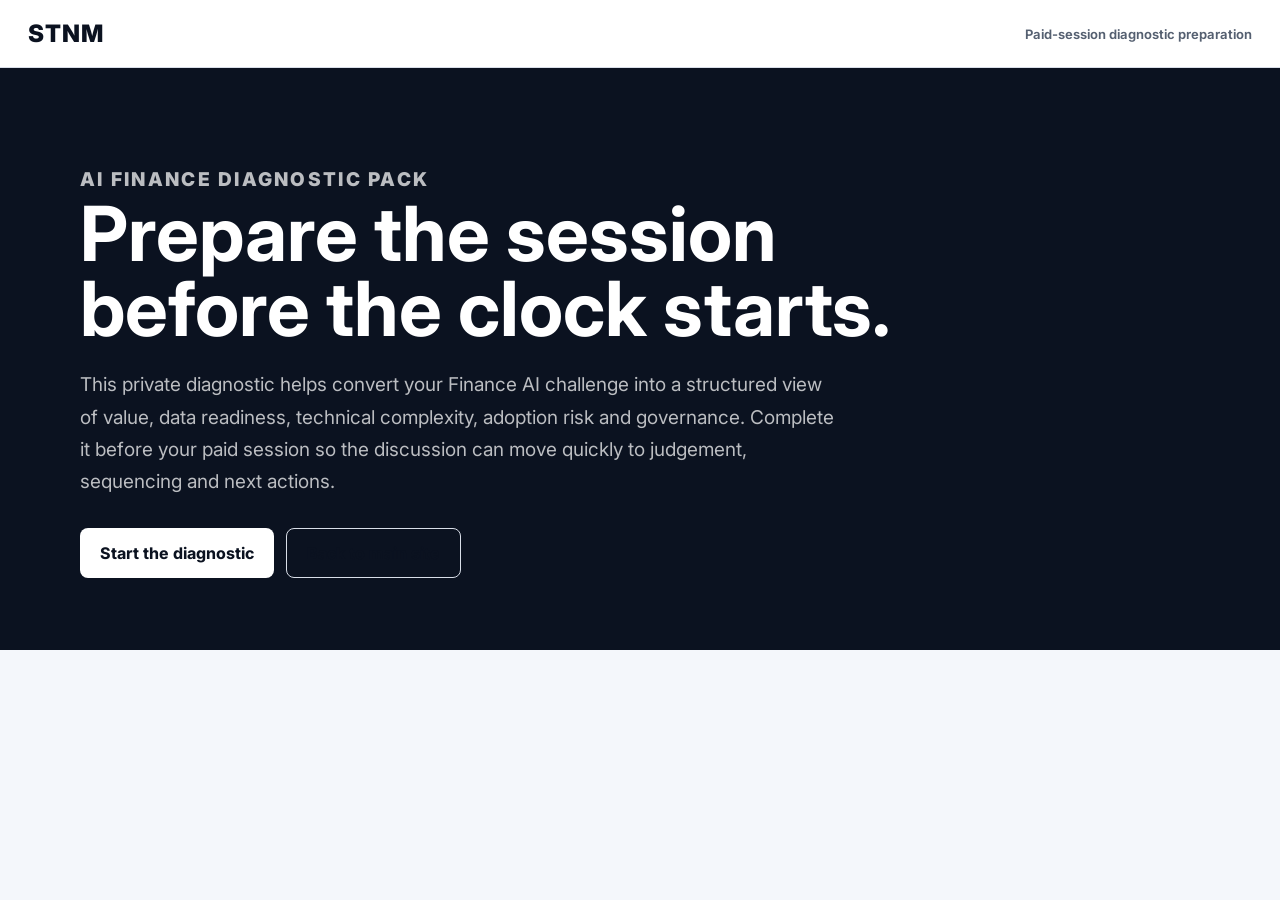
==== ai-finance-diagnostic-tool/index.html @ 80e0b38c "Add hidden AI finance diagnostic tool page" ====
<!doctype html>
<html lang="en">
<head>
  <meta charset="utf-8">
  <meta name="viewport" content="width=device-width, initial-scale=1">
  <meta name="robots" content="noindex,nofollow">
  <link rel="canonical" href="https://www.seethenextmove.com/ai-finance-diagnostic-tool/">
  <title>AI Finance Diagnostic Tool | See The Next Move</title>
  <link rel="preconnect" href="https://fonts.googleapis.com">
  <link rel="preconnect" href="https://fonts.gstatic.com" crossorigin>
  <link href="https://fonts.googleapis.com/css2?family=Inter:wght@400;500;650;750;850&display=swap" rel="stylesheet">
  <style>
    :root {
      --ink: #0b1220;
      --muted: #556071;
      --line: #d9dee8;
      --paper: #ffffff;
      --wash: #f4f7fb;
      --teal: #1d9a9a;
      --teal-soft: #7ad1cf;
      --gold: #c99a45;
      --green: #10b981;
      --amber: #f59e0b;
      --red: #ef4444;
    }
    * { box-sizing: border-box; }
    body {
      margin: 0;
      font-family: Inter, system-ui, -apple-system, BlinkMacSystemFont, "Segoe UI", sans-serif;
      color: var(--ink);
      background: var(--wash);
    }
    a { color: inherit; }
    .nav { min-height: 68px; padding: 0 28px; display: flex; align-items: center; justify-content: space-between; border-bottom: 1px solid var(--line); background: rgba(255,255,255,.96); position: sticky; top: 0; z-index: 5; }
    .brand { font-size: 24px; font-weight: 850; letter-spacing: .04em; text-decoration: none; }
    .nav-note { font-size: 13px; color: var(--muted); font-weight: 650; }
    .hero { background: var(--ink); color: white; padding: 72px 28px; }
    .wrap { width: min(1120px, calc(100% - 40px)); margin: 0 auto; }
    .eyebrow { margin: 0 0 12px; color: var(--teal-soft); font-size: 12px; font-weight: 850; letter-spacing: .12em; text-transform: uppercase; }
    h1 { max-width: 820px; margin: 0; font-size: clamp(36px, 7vw, 76px); line-height: .98; letter-spacing: 0; }
    .hero p { max-width: 760px; margin: 24px 0 0; color: rgba(255,255,255,.72); font-size: 19px; line-height: 1.7; }
    .hero-actions { display: flex; gap: 12px; flex-wrap: wrap; margin-top: 30px; }
    button, .button { appearance: none; border: 0; border-radius: 8px; padding: 14px 20px; font: inherit; font-weight: 750; cursor: pointer; text-decoration: none; display: inline-flex; align-items: center; justify-content: center; min-height: 48px; }
    .primary { background: var(--ink); color: white; }
    .light { background: white; color: var(--ink); }
    .outline { background: transparent; color: var(--ink); border: 1px solid var(--line); }
    .grid { display: grid; grid-template-columns: 280px 1fr; gap: 24px; padding: 44px 0; }
    .panel, .card { background: var(--paper); border: 1px solid var(--line); border-radius: 8px; box-shadow: rgba(11,18,32,.07) 0 18px 50px; }
    .panel { padding: 22px; position: sticky; top: 92px; align-self: start; }
    .step { width: 100%; display: flex; gap: 10px; align-items: center; padding: 10px 8px; border-radius: 6px; background: transparent; color: var(--muted); text-align: left; }
    .step span:first-child { width: 24px; height: 24px; border-radius: 50%; display: inline-flex; align-items: center; justify-content: center; border: 1px solid var(--line); font-size: 12px; font-weight: 750; flex: 0 0 auto; }
    .step.active { background: var(--ink); color: white; }
    .step.done span:first-child { background: var(--teal); color: white; border-color: var(--teal); }
    .card { padding: 34px; }
    .section-head { border-bottom: 1px solid var(--line); padding-bottom: 20px; margin-bottom: 24px; }
    .section-head h2 { margin: 0 0 8px; font-size: clamp(26px, 4vw, 42px); line-height: 1.08; }
    .section-head p { margin: 0; color: var(--muted); line-height: 1.65; }
    .question { display: grid; gap: 10px; margin: 24px 0; }
    label { font-weight: 750; line-height: 1.45; }
    .options { display: grid; gap: 8px; }
    .option { width: 100%; text-align: left; border: 1px solid var(--line); background: white; color: var(--ink); justify-content: flex-start; font-weight: 500; line-height: 1.45; }
    .option.selected { background: var(--ink); color: white; border-color: var(--teal); }
    textarea { min-height: 110px; resize: vertical; width: 100%; border: 1px solid var(--line); border-radius: 8px; padding: 14px 16px; font: inherit; line-height: 1.55; }
    .footer-actions { border-top: 1px solid var(--line); padding-top: 22px; display: flex; justify-content: space-between; gap: 12px; align-items: center; margin-top: 26px; }
    .error { display: none; background: #fef2f2; border: 1px solid #fecaca; color: #b91c1c; border-radius: 8px; padding: 12px 14px; font-weight: 650; }
    .report { display: none; padding: 48px 0; }
    .report-grid { display: grid; grid-template-columns: 1fr 1fr; gap: 18px; }
    .score-card { background: var(--ink); color: white; padding: 34px; border-radius: 8px; }
    .score { font-size: clamp(72px, 11vw, 132px); color: var(--gold); font-weight: 850; line-height: .9; margin: 0 0 12px; }
    .badge { display: inline-flex; padding: 6px 10px; border-radius: 999px; font-size: 12px; font-weight: 850; text-transform: uppercase; letter-spacing: .06em; }
    .badge.green { background: #d1fae5; color: #065f46; }
    .badge.amber { background: #fef3c7; color: #92400e; }
    .badge.red { background: #fee2e2; color: #991b1b; }
    .result-card { background: white; border: 1px solid var(--line); border-radius: 8px; padding: 24px; }
    .bar { height: 7px; background: #e9edf3; border-radius: 999px; overflow: hidden; margin: 10px 0 12px; }
    .bar div { height: 100%; border-radius: inherit; }
    .list { margin: 0; padding-left: 20px; color: var(--muted); line-height: 1.7; }
    .report-actions { margin-top: 22px; display: flex; gap: 12px; flex-wrap: wrap; }
    @media (max-width: 860px) { .grid, .report-grid { grid-template-columns: 1fr; } .panel { position: static; } .nav { padding: 0 18px; } .wrap { width: min(100% - 28px, 1120px); } .hero { padding: 54px 0; } .card { padding: 24px; } }
    @media print { .nav, .hero, .panel, .report-actions { display: none !important; } body { background: white; } .report { display: block !important; padding: 0; } .result-card, .score-card { box-shadow: none; break-inside: avoid; } }
  </style>
</head>
<body>
  <nav class="nav"><a class="brand" href="https://www.seethenextmove.com/">STNM</a><span class="nav-note">Paid-session diagnostic preparation</span></nav>
  <header class="hero" id="intro"><div class="wrap"><p class="eyebrow">AI Finance Diagnostic Pack</p><h1>Prepare the session before the clock starts.</h1><p>This private diagnostic helps convert your Finance AI challenge into a structured view of value, data readiness, technical complexity, adoption risk and governance. Complete it before your paid session so the discussion can move quickly to judgement, sequencing and next actions.</p><div class="hero-actions"><button class="light" id="startBtn">Start the diagnostic</button><a class="button outline" href="https://www.seethenextmove.com/">Back to main site</a></div></div></header>
  <main class="wrap" id="tool" style="display:none"><div class="grid"><aside class="panel"><p class="eyebrow" style="color:var(--teal)">Progress</p><div id="steps"></div></aside><section class="card"><div class="section-head"><p class="eyebrow" style="color:var(--teal)" id="sectionNumber"></p><h2 id="sectionTitle"></h2><p id="sectionSubtitle"></p></div><div id="questions"></div><div class="error" id="error">Please answer all questions before continuing.</div><div class="footer-actions"><button class="outline" id="backBtn">Previous</button><button class="primary" id="nextBtn">Continue</button></div></section></div></main>
  <section class="report wrap" id="report"></section>
  <script>
    const bookingLink = "https://calendly.com/gilles-bonelli/applied-ai-coaching-session-clone";
    const email = "gilles.bonelli@seethenextmove.com";
    const sections = [
      { id:"context", title:"About you", subtitle:"Context for the diagnostic session. This part is not scored.", questions:[q("role","What is your current role?",["CFO","Finance Director","FP&A leader","Finance Transformation leader","Controller","Treasury / Tax / Shared Services leader","Other Finance leadership role"]),q("scope","Which Finance area is in scope?",["Whole Finance function","FP&A / planning","Record-to-report / close","Treasury","Tax","Procure-to-pay","Order-to-cash","Operating model / shared services"]),q("maturity","Current AI maturity in Finance",["Exploring what is possible","One or two pilots underway","Scaling proven use cases","AI embedded in selected workflows","Not sure yet"])]},
      { id:"strategic", title:"Strategic impact", subtitle:"Clarify whether the use case is worth leadership attention.", questions:[q("priority","How strongly does this link to a top Finance or business priority?",["Low link","Some link","Moderate link","Strong link","Board-level priority"],[1,2,3,4,5],"strategic"),q("time","How much time or resource is currently consumed each week?",["Under 2 hours","2-5 hours","5-10 hours","10-20 hours","Over 20 hours"],[1,2,3,4,5],"strategic"),t("decision","What decision do you need to make in the next 30-90 days?")]},
      { id:"value", title:"Value and feasibility", subtitle:"Assess the potential return and whether the case is credible.", questions:[q("benefit","Primary expected benefit",["Time saving","Decision quality","Cost reduction","Risk reduction","Revenue or margin impact","Compliance or audit improvement"],[3,5,4,4,5,3],"value"),q("magnitude","Estimated value magnitude",["Marginal: under 5% improvement","Moderate: 5-20% improvement","Significant: 20-50% improvement","Transformational: over 50% improvement"],[1,2,4,5],"value"),q("validated","Has a comparable use case been validated?",["Widely proven in my sector","Some comparable cases","Not sure","Relatively novel"],[5,4,2,1],"value")]},
      { id:"data", title:"Data readiness", subtitle:"Test whether the data foundation can support reliable AI output.", questions:[q("data_available","Is the required data available internally?",["Fully available","Mostly available","Partially available","Not available or inaccessible"],[5,4,2,1],"data"),q("data_quality","Quality and consistency of the data",["High: structured, clean and governed","Medium: some gaps or inconsistencies","Low: fragmented, manual or inconsistent"],[5,3,1],"data"),q("governance","Finance data ownership and governance",["Clear ownership and controls","Basic framework","In development","No clear governance"],[5,3,2,1],"data")]},
      { id:"technical", title:"Technology complexity", subtitle:"Understand whether the use case can be implemented simply or needs architecture work.", questions:[q("platform","Current Finance technology landscape",["Modern cloud finance platform","ERP plus specialist tools","Legacy ERP landscape","Primarily spreadsheet based","Mixed / not sure"],[5,4,2,1,3],"technical"),q("ai_stack","Existing AI or analytics capability",["Enterprise AI / analytics platform","Finance-specific analytics tools","Ad hoc tools only","No platform"],[5,4,2,1],"technical"),q("integration","Integration requirement",["No integration required","Minor integration","Significant multi-system integration","Major replacement required"],[5,4,2,1],"technical")]},
      { id:"adoption", title:"Adoption and change risk", subtitle:"Identify what may stop the change from landing.", questions:[q("team","Finance team readiness",["Enthusiastic","Open but cautious","Sceptical","Resistant"],[5,4,2,1],"adoption"),q("sponsor","Leadership sponsorship",["CFO / CEO actively sponsoring","Finance Director level support","Limited visible support","No sponsor yet"],[5,3,2,1],"adoption"),q("behaviour","Scale of behaviour change",["Minimal","Moderate","Significant role redesign","Transformational change"],[5,3,2,1],"adoption")]},
      { id:"governance", title:"Controls and governance", subtitle:"Clarify where human judgement and safeguards must remain central.", questions:[q("regulatory","Does this touch regulatory, audit or compliance processes?",["No, operational or analytical only","Adjacent to compliance","Directly audit or regulatory sensitive"],[5,3,1],"governance"),q("ai_owner","Clear owner for AI governance in Finance",["Dedicated owner or committee","Shared Finance / IT ownership","Informal ownership","No governance owner"],[5,3,2,1],"governance"),q("risk","Leadership risk appetite for AI in this area",["High with controls","Moderate","Low","Not agreed"],[5,3,2,1],"governance"),t("context_note","Anything else Gilles should know before the session?")]}
    ];
    const weights = { strategic:.30, value:.25, data:.20, technical:.15, adoption:.10, governance:.15 };
    let current = 0, answers = {};
    function q(id,text,options,scores,dimension){ return {id,text,type:"choice",options,scores,dimension}; }
    function t(id,text){ return {id,text,type:"text"}; }
    function $(id){ return document.getElementById(id); }
    function start(){ $("intro").style.display="none"; $("tool").style.display="block"; render(); window.scrollTo(0,0); }
    function render(){ const s=sections[current]; $("sectionNumber").textContent="Section "+(current+1)+" of "+sections.length; $("sectionTitle").textContent=s.title; $("sectionSubtitle").textContent=s.subtitle; $("steps").innerHTML=sections.map((x,i)=>`<button class="step ${i===current?'active':''} ${isComplete(i)?'done':''}" data-step="${i}"><span>${isComplete(i)&&i!==current?'✓':i+1}</span><strong>${x.title}</strong></button>`).join(""); document.querySelectorAll("[data-step]").forEach(b=>b.onclick=()=>{ if(Number(b.dataset.step)<=current || isComplete(Number(b.dataset.step))) { current=Number(b.dataset.step); render(); }}); $("questions").innerHTML=s.questions.map(renderQuestion).join(""); bindQuestions(); $("backBtn").disabled=current===0; $("backBtn").style.opacity=current===0?".4":"1"; $("nextBtn").textContent=current===sections.length-1?"Generate report":"Continue"; $("error").style.display="none"; }
    function renderQuestion(question){ const value=answers[question.id]||""; if(question.type==="text") return `<div class="question"><label>${question.text}</label><textarea data-q="${question.id}" placeholder="Type your answer here...">${escapeHtml(value)}</textarea></div>`; return `<div class="question"><label>${question.text}</label><div class="options">${question.options.map((o,i)=>`<button class="option ${value===o?'selected':''}" data-q="${question.id}" data-v="${escapeHtml(o)}" data-score="${question.scores?question.scores[i]:''}">${o}</button>`).join("")}</div></div>`; }
    function bindQuestions(){ document.querySelectorAll(".option").forEach(btn=>btn.onclick=()=>{ answers[btn.dataset.q]=btn.dataset.v; render(); }); document.querySelectorAll("textarea").forEach(t=>t.oninput=()=>{ answers[t.dataset.q]=t.value.trim(); }); }
    function isComplete(idx){ return sections[idx].questions.every(q=>answers[q.id] && String(answers[q.id]).trim().length>0); }
    function next(){ document.querySelectorAll("textarea").forEach(t=>{ answers[t.dataset.q]=t.value.trim(); }); if(!isComplete(current)){ $("error").style.display="block"; return; } if(current<sections.length-1){ current++; render(); window.scrollTo(0,0); } else generate(); }
    function scoreDimension(dimension){ const values=[]; sections.forEach(s=>s.questions.forEach(q=>{ if(q.dimension===dimension && q.scores){ const idx=q.options.indexOf(answers[q.id]); if(idx>=0) values.push(q.scores[idx]); }})); const raw=values.length?values.reduce((a,b)=>a+b,0)/values.length:3; return { raw, pct:Math.round(((raw-1)/4)*100), rag: raw>=3.7?"green":raw>=2.6?"amber":"red" }; }
    function generate(){ const dims=Object.keys(weights).map(d=>({ id:d, label:label(d), ...scoreDimension(d) })); const weighted=dims.reduce((sum,d)=>sum+d.raw*weights[d.id],0)/Object.values(weights).reduce((a,b)=>a+b,0); const overall=Math.round(((weighted-1)/4)*100); const rag=overall>=65?"green":overall>=45?"amber":"red"; const verdict=rag==="green"?"This use case has strong foundations. The session should focus on sequencing, governance design and first actions.":rag==="amber"?"This use case has real potential but needs one or two gaps resolved before scaling.":"Prerequisite work is needed before this use case can be implemented safely."; const actions=recommendedActions(dims); $("tool").style.display="none"; $("report").style.display="block"; $("report").innerHTML=`<div class="report-grid"><div class="score-card"><p class="eyebrow">AI Finance Diagnostic Report</p><p class="score">${overall}</p><span class="badge ${rag}">${ragLabel(rag)}</span><h2 style="font-size:32px;line-height:1.15;margin:24px 0 12px">Your paid session now has a sharper starting point.</h2><p style="color:rgba(255,255,255,.72);line-height:1.7">${verdict}</p></div><div class="result-card"><p class="eyebrow" style="color:var(--teal)">Session context</p><ul class="list"><li><strong>Role:</strong> ${safe(answers.role)}</li><li><strong>Finance scope:</strong> ${safe(answers.scope)}</li><li><strong>AI maturity:</strong> ${safe(answers.maturity)}</li><li><strong>Decision needed:</strong> ${safe(answers.decision)}</li></ul></div></div><div style="height:18px"></div><div class="report-grid">${dims.map(d=>`<div class="result-card"><div style="display:flex;justify-content:space-between;gap:12px;align-items:center"><h3 style="margin:0">${d.label}</h3><span class="badge ${d.rag}">${ragLabel(d.rag)}</span></div><div class="bar"><div style="width:${d.pct}%;background:${ragColour(d.rag)}"></div></div><p style="margin:0;color:var(--muted);line-height:1.65">${dimensionComment(d)}</p></div>`).join("")}</div><div style="height:18px"></div><div class="result-card"><p class="eyebrow" style="color:var(--teal)">Recommended focus for the session</p><ul class="list">${actions.map(a=>`<li>${a}</li>`).join("")}</ul><div class="report-actions"><button class="primary" onclick="window.print()">Save or print report</button><a class="button outline" href="mailto:${email}?subject=${encodeURIComponent("AI Finance Diagnostic Report")}&body=${encodeURIComponent(emailBody(overall, rag, actions))}">Email summary to Gilles</a><a class="button outline" href="${bookingLink}" target="_blank" rel="noopener">Book follow-on advisory time</a><button class="outline" onclick="location.reload()">Restart diagnostic</button></div></div>`; window.scrollTo(0,0); }
    function recommendedActions(dims){ const lowest=[...dims].sort((a,b)=>a.raw-b.raw).slice(0,2).map(d=>d.id); const out=["Use the session to confirm the narrowest valuable use case and agree a sequenced 30-90 day roadmap."]; if(lowest.includes("data")) out.push("Resolve data availability, quality and ownership before committing to scale."); if(lowest.includes("adoption")) out.push("Build change management into the work from day one: role impact, training, leadership signals and feedback loops."); if(lowest.includes("technical")) out.push("Clarify whether the first move should be native platform capability, specialist tooling or a lightweight prototype."); if(lowest.includes("governance")) out.push("Define where human judgement, audit trail and escalation controls must sit before automation is expanded."); if(lowest.includes("value")) out.push("Tighten the ROI case and connect the use case to a measurable Finance or business outcome."); if(lowest.includes("strategic")) out.push("Strengthen the leadership case so the work does not become another isolated AI experiment."); return out.slice(0,5); }
    function dimensionComment(d){ const good={strategic:"The use case is anchored in a meaningful Finance or enterprise priority.",value:"The value case is credible enough to shape a practical investment discussion.",data:"The data foundation appears usable, subject to validation in the session.",technical:"The technology path looks manageable if scope is kept clear.",adoption:"The change environment appears supportive enough to move forward.",governance:"The control environment can be shaped before risk increases."}; const weak={strategic:"The case needs stronger linkage to leadership priorities before it will sustain momentum.",value:"The value case needs to be sharpened or reframed around a higher-impact use case.",data:"Data readiness is a likely constraint and should be treated as a prerequisite.",technical:"Technical complexity may slow progress unless the first scope is deliberately narrow.",adoption:"Adoption risk is material. The change plan matters as much as the tool decision.",governance:"Governance needs attention before AI can be trusted in this workflow."}; return d.rag==="green"?good[d.id]:d.rag==="red"?weak[d.id]:"There is enough potential to continue, but this dimension should be actively managed during sequencing."; }
    function label(d){ return ({strategic:"Strategic impact",value:"Value and feasibility",data:"Data readiness",technical:"Technology complexity",adoption:"Adoption and change",governance:"Controls and governance"})[d]; }
    function ragLabel(r){ return r==="green"?"Strong":r==="amber"?"Moderate":"Needs work"; }
    function ragColour(r){ return r==="green"?"var(--green)":r==="amber"?"var(--amber)":"var(--red)"; }
    function safe(x){ return escapeHtml(x || "Not provided"); }
    function escapeHtml(x){ return String(x).replace(/[&<>"']/g, m=>({"&":"&amp;","<":"&lt;",">":"&gt;","\"":"&quot;","'":"&#039;"}[m])); }
    function emailBody(score, rag, actions){ return `AI Finance Diagnostic summary\n\nScore: ${score}\nReadiness: ${ragLabel(rag)}\nRole: ${answers.role || ""}\nScope: ${answers.scope || ""}\nDecision: ${answers.decision || ""}\n\nRecommended focus:\n- ${actions.join("\n- ")}\n\nAdditional context:\n${answers.context_note || ""}`; }
    $("startBtn").onclick=start; $("nextBtn").onclick=next; $("backBtn").onclick=()=>{ if(current>0){ current--; render(); window.scrollTo(0,0); } };
  </script>
</body>
</html>
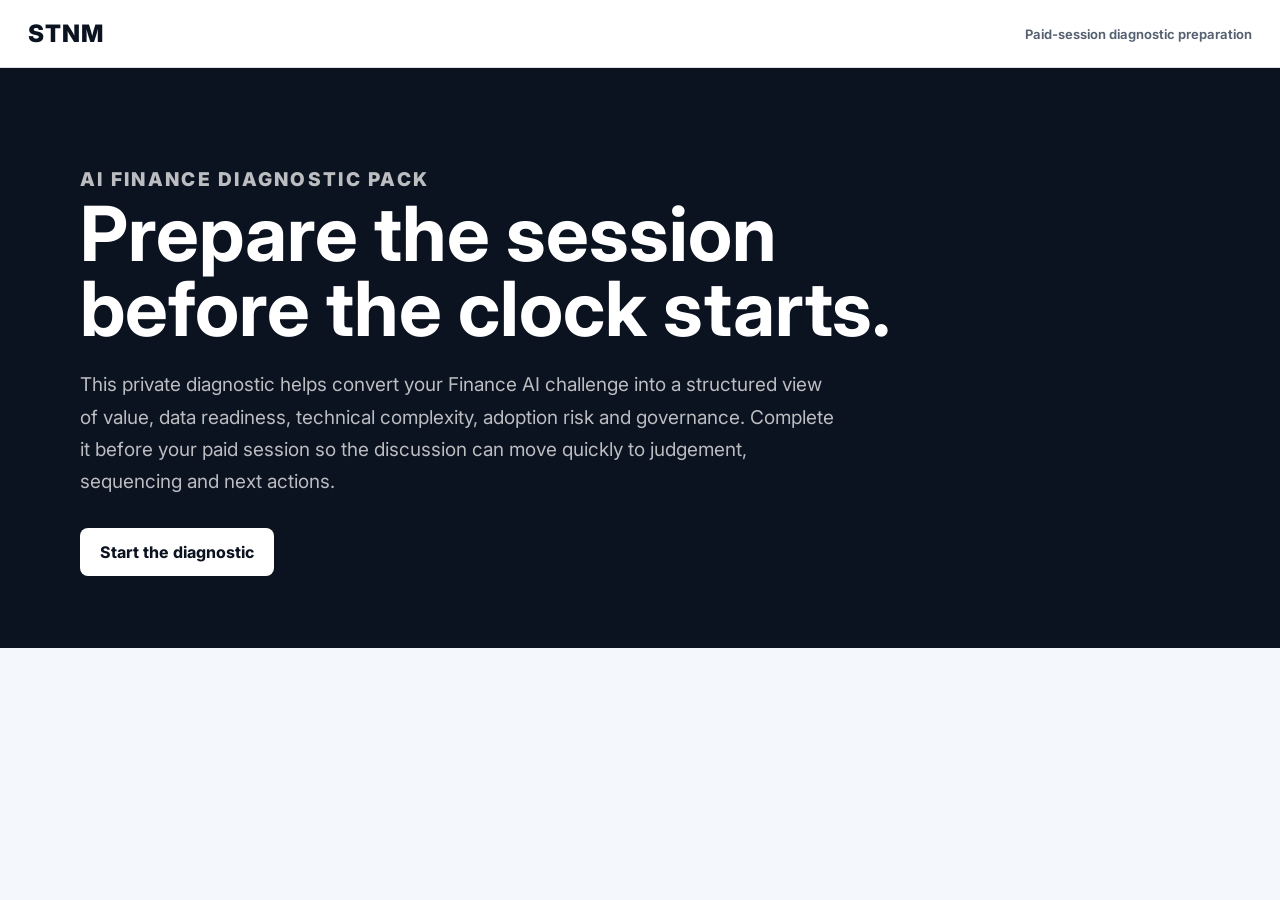
==== commit 678ca1e1: "Remove secondary hero button from diagnostic tool" ====
--- a/ai-finance-diagnostic-tool/index.html
+++ b/ai-finance-diagnostic-tool/index.html
@@ -82,7 +82,7 @@
 </head>
 <body>
   <nav class="nav"><a class="brand" href="https://www.seethenextmove.com/">STNM</a><span class="nav-note">Paid-session diagnostic preparation</span></nav>
-  <header class="hero" id="intro"><div class="wrap"><p class="eyebrow">AI Finance Diagnostic Pack</p><h1>Prepare the session before the clock starts.</h1><p>This private diagnostic helps convert your Finance AI challenge into a structured view of value, data readiness, technical complexity, adoption risk and governance. Complete it before your paid session so the discussion can move quickly to judgement, sequencing and next actions.</p><div class="hero-actions"><button class="light" id="startBtn">Start the diagnostic</button><a class="button outline" href="https://www.seethenextmove.com/">Back to main site</a></div></div></header>
+  <header class="hero" id="intro"><div class="wrap"><p class="eyebrow">AI Finance Diagnostic Pack</p><h1>Prepare the session before the clock starts.</h1><p>This private diagnostic helps convert your Finance AI challenge into a structured view of value, data readiness, technical complexity, adoption risk and governance. Complete it before your paid session so the discussion can move quickly to judgement, sequencing and next actions.</p><div class="hero-actions"><button class="light" id="startBtn">Start the diagnostic</button></div></div></header>
   <main class="wrap" id="tool" style="display:none"><div class="grid"><aside class="panel"><p class="eyebrow" style="color:var(--teal)">Progress</p><div id="steps"></div></aside><section class="card"><div class="section-head"><p class="eyebrow" style="color:var(--teal)" id="sectionNumber"></p><h2 id="sectionTitle"></h2><p id="sectionSubtitle"></p></div><div id="questions"></div><div class="error" id="error">Please answer all questions before continuing.</div><div class="footer-actions"><button class="outline" id="backBtn">Previous</button><button class="primary" id="nextBtn">Continue</button></div></section></div></main>
   <section class="report wrap" id="report"></section>
   <script>
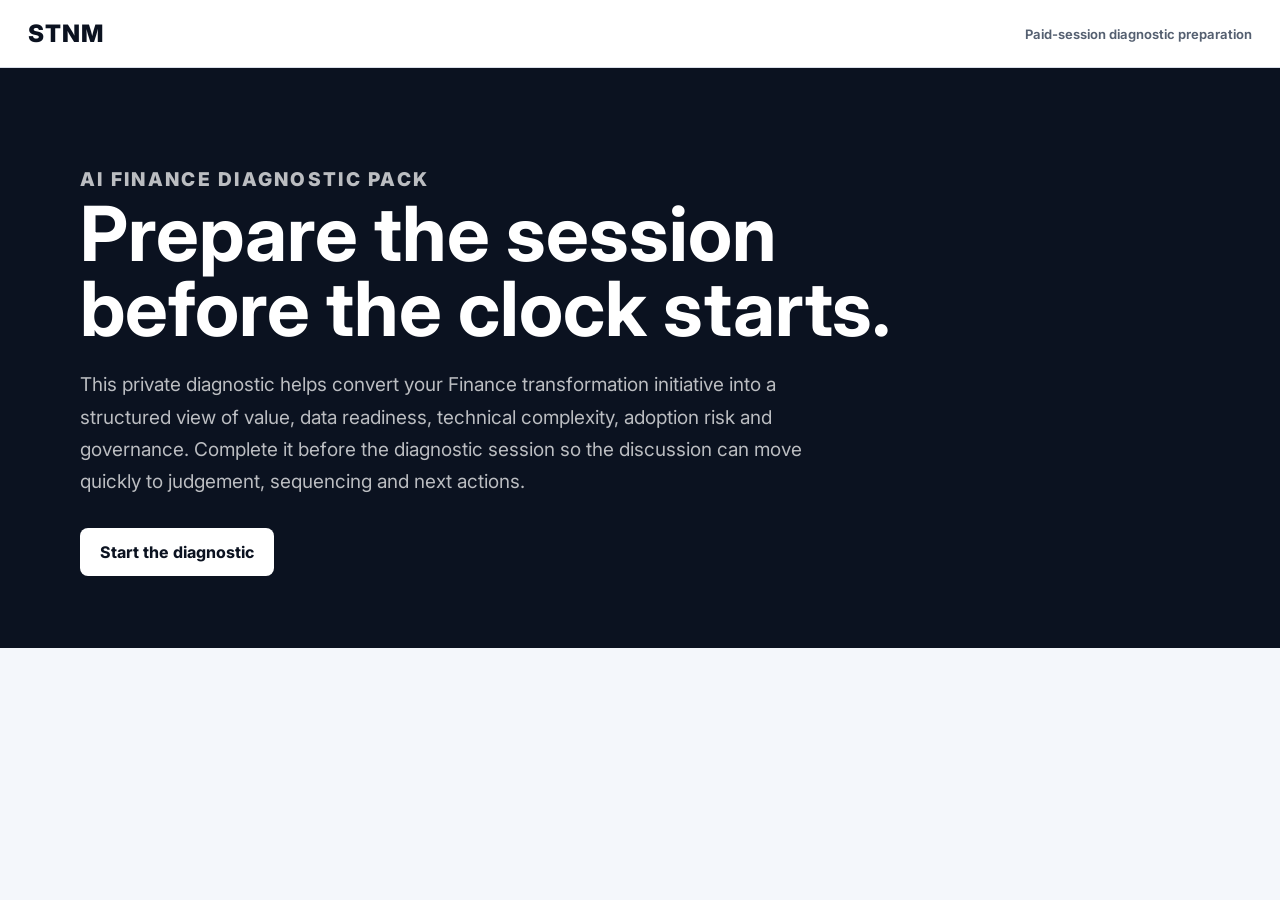
==== commit c1339e5b: "Align diagnostic report wording to finance transformation initiative" ====
--- a/ai-finance-diagnostic-tool/index.html
+++ b/ai-finance-diagnostic-tool/index.html
@@ -31,94 +31,587 @@
       background: var(--wash);
     }
     a { color: inherit; }
-    .nav { min-height: 68px; padding: 0 28px; display: flex; align-items: center; justify-content: space-between; border-bottom: 1px solid var(--line); background: rgba(255,255,255,.96); position: sticky; top: 0; z-index: 5; }
-    .brand { font-size: 24px; font-weight: 850; letter-spacing: .04em; text-decoration: none; }
-    .nav-note { font-size: 13px; color: var(--muted); font-weight: 650; }
-    .hero { background: var(--ink); color: white; padding: 72px 28px; }
-    .wrap { width: min(1120px, calc(100% - 40px)); margin: 0 auto; }
-    .eyebrow { margin: 0 0 12px; color: var(--teal-soft); font-size: 12px; font-weight: 850; letter-spacing: .12em; text-transform: uppercase; }
-    h1 { max-width: 820px; margin: 0; font-size: clamp(36px, 7vw, 76px); line-height: .98; letter-spacing: 0; }
-    .hero p { max-width: 760px; margin: 24px 0 0; color: rgba(255,255,255,.72); font-size: 19px; line-height: 1.7; }
-    .hero-actions { display: flex; gap: 12px; flex-wrap: wrap; margin-top: 30px; }
-    button, .button { appearance: none; border: 0; border-radius: 8px; padding: 14px 20px; font: inherit; font-weight: 750; cursor: pointer; text-decoration: none; display: inline-flex; align-items: center; justify-content: center; min-height: 48px; }
+    .nav {
+      min-height: 68px;
+      padding: 0 28px;
+      display: flex;
+      align-items: center;
+      justify-content: space-between;
+      border-bottom: 1px solid var(--line);
+      background: rgba(255,255,255,.96);
+      position: sticky;
+      top: 0;
+      z-index: 5;
+    }
+    .brand {
+      font-size: 24px;
+      font-weight: 850;
+      letter-spacing: .04em;
+      text-decoration: none;
+    }
+    .nav-note {
+      font-size: 13px;
+      color: var(--muted);
+      font-weight: 650;
+    }
+    .hero {
+      background: var(--ink);
+      color: white;
+      padding: 72px 28px;
+    }
+    .wrap {
+      width: min(1120px, calc(100% - 40px));
+      margin: 0 auto;
+    }
+    .eyebrow {
+      margin: 0 0 12px;
+      color: var(--teal-soft);
+      font-size: 12px;
+      font-weight: 850;
+      letter-spacing: .12em;
+      text-transform: uppercase;
+    }
+    h1 {
+      max-width: 820px;
+      margin: 0;
+      font-size: clamp(36px, 7vw, 76px);
+      line-height: .98;
+      letter-spacing: 0;
+    }
+    .hero p {
+      max-width: 760px;
+      margin: 24px 0 0;
+      color: rgba(255,255,255,.72);
+      font-size: 19px;
+      line-height: 1.7;
+    }
+    .hero-actions {
+      display: flex;
+      gap: 12px;
+      flex-wrap: wrap;
+      margin-top: 30px;
+    }
+    button, .button {
+      appearance: none;
+      border: 0;
+      border-radius: 8px;
+      padding: 14px 20px;
+      font: inherit;
+      font-weight: 750;
+      cursor: pointer;
+      text-decoration: none;
+      display: inline-flex;
+      align-items: center;
+      justify-content: center;
+      min-height: 48px;
+    }
     .primary { background: var(--ink); color: white; }
     .light { background: white; color: var(--ink); }
     .outline { background: transparent; color: var(--ink); border: 1px solid var(--line); }
-    .grid { display: grid; grid-template-columns: 280px 1fr; gap: 24px; padding: 44px 0; }
-    .panel, .card { background: var(--paper); border: 1px solid var(--line); border-radius: 8px; box-shadow: rgba(11,18,32,.07) 0 18px 50px; }
+    .grid {
+      display: grid;
+      grid-template-columns: 280px 1fr;
+      gap: 24px;
+      padding: 44px 0;
+    }
+    .panel, .card {
+      background: var(--paper);
+      border: 1px solid var(--line);
+      border-radius: 8px;
+      box-shadow: rgba(11,18,32,.07) 0 18px 50px;
+    }
     .panel { padding: 22px; position: sticky; top: 92px; align-self: start; }
-    .step { width: 100%; display: flex; gap: 10px; align-items: center; padding: 10px 8px; border-radius: 6px; background: transparent; color: var(--muted); text-align: left; }
-    .step span:first-child { width: 24px; height: 24px; border-radius: 50%; display: inline-flex; align-items: center; justify-content: center; border: 1px solid var(--line); font-size: 12px; font-weight: 750; flex: 0 0 auto; }
+    .step {
+      width: 100%;
+      display: grid;
+      grid-template-columns: 28px 1fr;
+      column-gap: 12px;
+      align-items: center;
+      padding: 10px 12px;
+      border-radius: 6px;
+      background: transparent;
+      color: var(--muted);
+      text-align: left;
+    }
+    .step span:first-child {
+      width: 28px;
+      height: 28px;
+      border-radius: 50%;
+      display: inline-flex;
+      align-items: center;
+      justify-content: center;
+      border: 1px solid var(--line);
+      font-size: 12px;
+      font-weight: 750;
+      flex: 0 0 auto;
+    }
     .step.active { background: var(--ink); color: white; }
     .step.done span:first-child { background: var(--teal); color: white; border-color: var(--teal); }
     .card { padding: 34px; }
-    .section-head { border-bottom: 1px solid var(--line); padding-bottom: 20px; margin-bottom: 24px; }
-    .section-head h2 { margin: 0 0 8px; font-size: clamp(26px, 4vw, 42px); line-height: 1.08; }
+    .section-head {
+      border-bottom: 1px solid var(--line);
+      padding-bottom: 20px;
+      margin-bottom: 24px;
+    }
+    .section-head h2 {
+      margin: 0 0 8px;
+      font-size: clamp(26px, 4vw, 42px);
+      line-height: 1.08;
+    }
     .section-head p { margin: 0; color: var(--muted); line-height: 1.65; }
-    .question { display: grid; gap: 10px; margin: 24px 0; }
-    label { font-weight: 750; line-height: 1.45; }
-    .options { display: grid; gap: 8px; }
-    .option { width: 100%; text-align: left; border: 1px solid var(--line); background: white; color: var(--ink); justify-content: flex-start; font-weight: 500; line-height: 1.45; }
-    .option.selected { background: var(--ink); color: white; border-color: var(--teal); }
-    textarea { min-height: 110px; resize: vertical; width: 100%; border: 1px solid var(--line); border-radius: 8px; padding: 14px 16px; font: inherit; line-height: 1.55; }
-    .footer-actions { border-top: 1px solid var(--line); padding-top: 22px; display: flex; justify-content: space-between; gap: 12px; align-items: center; margin-top: 26px; }
-    .error { display: none; background: #fef2f2; border: 1px solid #fecaca; color: #b91c1c; border-radius: 8px; padding: 12px 14px; font-weight: 650; }
-    .report { display: none; padding: 48px 0; }
-    .report-grid { display: grid; grid-template-columns: 1fr 1fr; gap: 18px; }
-    .score-card { background: var(--ink); color: white; padding: 34px; border-radius: 8px; }
-    .score { font-size: clamp(72px, 11vw, 132px); color: var(--gold); font-weight: 850; line-height: .9; margin: 0 0 12px; }
-    .badge { display: inline-flex; padding: 6px 10px; border-radius: 999px; font-size: 12px; font-weight: 850; text-transform: uppercase; letter-spacing: .06em; }
+    .question {
+      display: grid;
+      gap: 10px;
+      margin: 24px 0;
+    }
+    label {
+      font-weight: 750;
+      line-height: 1.45;
+    }
+    .hint { color: var(--muted); font-size: 14px; line-height: 1.55; }
+    .options {
+      display: grid;
+      gap: 8px;
+    }
+    .option {
+      width: 100%;
+      text-align: left;
+      border: 1px solid var(--line);
+      background: white;
+      color: var(--ink);
+      justify-content: flex-start;
+      font-weight: 500;
+      line-height: 1.45;
+    }
+    .option.selected {
+      background: var(--ink);
+      color: white;
+      border-color: var(--teal);
+    }
+    textarea {
+      min-height: 110px;
+      resize: vertical;
+      width: 100%;
+      border: 1px solid var(--line);
+      border-radius: 8px;
+      padding: 14px 16px;
+      font: inherit;
+      line-height: 1.55;
+    }
+    .footer-actions {
+      border-top: 1px solid var(--line);
+      padding-top: 22px;
+      display: flex;
+      justify-content: space-between;
+      gap: 12px;
+      align-items: center;
+      margin-top: 26px;
+    }
+    .error {
+      display: none;
+      background: #fef2f2;
+      border: 1px solid #fecaca;
+      color: #b91c1c;
+      border-radius: 8px;
+      padding: 12px 14px;
+      font-weight: 650;
+    }
+    .report {
+      display: none;
+      padding: 48px 0;
+    }
+    .report-grid {
+      display: grid;
+      grid-template-columns: 1fr 1fr;
+      gap: 18px;
+    }
+    .score-card {
+      background: var(--ink);
+      color: white;
+      padding: 34px;
+      border-radius: 8px;
+    }
+    .score {
+      font-size: clamp(72px, 11vw, 132px);
+      color: var(--gold);
+      font-weight: 850;
+      line-height: .9;
+      margin: 0 0 12px;
+    }
+    .badge {
+      display: inline-flex;
+      padding: 6px 10px;
+      border-radius: 999px;
+      font-size: 12px;
+      font-weight: 850;
+      text-transform: uppercase;
+      letter-spacing: .06em;
+    }
     .badge.green { background: #d1fae5; color: #065f46; }
     .badge.amber { background: #fef3c7; color: #92400e; }
     .badge.red { background: #fee2e2; color: #991b1b; }
-    .result-card { background: white; border: 1px solid var(--line); border-radius: 8px; padding: 24px; }
-    .bar { height: 7px; background: #e9edf3; border-radius: 999px; overflow: hidden; margin: 10px 0 12px; }
+    .result-card {
+      background: white;
+      border: 1px solid var(--line);
+      border-radius: 8px;
+      padding: 24px;
+    }
+    .bar {
+      height: 7px;
+      background: #e9edf3;
+      border-radius: 999px;
+      overflow: hidden;
+      margin: 10px 0 12px;
+    }
     .bar div { height: 100%; border-radius: inherit; }
     .list { margin: 0; padding-left: 20px; color: var(--muted); line-height: 1.7; }
-    .report-actions { margin-top: 22px; display: flex; gap: 12px; flex-wrap: wrap; }
-    @media (max-width: 860px) { .grid, .report-grid { grid-template-columns: 1fr; } .panel { position: static; } .nav { padding: 0 18px; } .wrap { width: min(100% - 28px, 1120px); } .hero { padding: 54px 0; } .card { padding: 24px; } }
-    @media print { .nav, .hero, .panel, .report-actions { display: none !important; } body { background: white; } .report { display: block !important; padding: 0; } .result-card, .score-card { box-shadow: none; break-inside: avoid; } }
+    .report-actions {
+      margin-top: 22px;
+      display: flex;
+      gap: 12px;
+      flex-wrap: wrap;
+    }
+    .delivery-card {
+      margin-top: 18px;
+      background: white;
+      border: 1px solid var(--line);
+      border-radius: 8px;
+      padding: 24px;
+    }
+    .delivery-card label {
+      display: block;
+      margin: 18px 0 8px;
+    }
+    .delivery-row {
+      display: grid;
+      grid-template-columns: minmax(220px, 1fr) auto;
+      gap: 10px;
+      align-items: center;
+    }
+    .delivery-row input {
+      min-height: 48px;
+      border: 1px solid var(--line);
+      border-radius: 8px;
+      padding: 12px 14px;
+      font: inherit;
+      width: 100%;
+    }
+    .delivery-status {
+      min-height: 22px;
+      margin: 12px 0 0;
+      color: var(--teal);
+      font-weight: 750;
+    }
+    @media (max-width: 860px) {
+      .grid, .report-grid { grid-template-columns: 1fr; }
+      .delivery-row { grid-template-columns: 1fr; }
+      .panel { position: static; }
+      .nav { padding: 0 18px; }
+      .wrap { width: min(100% - 28px, 1120px); }
+      .hero { padding: 54px 0; }
+      .card { padding: 24px; }
+    }
+    @media print {
+      .nav, .hero, .panel, .report-actions { display: none !important; }
+      body { background: white; }
+      .report { display: block !important; padding: 0; }
+      .result-card, .score-card { box-shadow: none; break-inside: avoid; }
+    }
   </style>
 </head>
 <body>
-  <nav class="nav"><a class="brand" href="https://www.seethenextmove.com/">STNM</a><span class="nav-note">Paid-session diagnostic preparation</span></nav>
-  <header class="hero" id="intro"><div class="wrap"><p class="eyebrow">AI Finance Diagnostic Pack</p><h1>Prepare the session before the clock starts.</h1><p>This private diagnostic helps convert your Finance AI challenge into a structured view of value, data readiness, technical complexity, adoption risk and governance. Complete it before your paid session so the discussion can move quickly to judgement, sequencing and next actions.</p><div class="hero-actions"><button class="light" id="startBtn">Start the diagnostic</button></div></div></header>
-  <main class="wrap" id="tool" style="display:none"><div class="grid"><aside class="panel"><p class="eyebrow" style="color:var(--teal)">Progress</p><div id="steps"></div></aside><section class="card"><div class="section-head"><p class="eyebrow" style="color:var(--teal)" id="sectionNumber"></p><h2 id="sectionTitle"></h2><p id="sectionSubtitle"></p></div><div id="questions"></div><div class="error" id="error">Please answer all questions before continuing.</div><div class="footer-actions"><button class="outline" id="backBtn">Previous</button><button class="primary" id="nextBtn">Continue</button></div></section></div></main>
+  <nav class="nav">
+    <a class="brand" href="https://www.seethenextmove.com/">STNM</a>
+    <span class="nav-note">Paid-session diagnostic preparation</span>
+  </nav>
+
+  <header class="hero" id="intro">
+    <div class="wrap">
+      <p class="eyebrow">AI Finance Diagnostic Pack</p>
+      <h1>Prepare the session before the clock starts.</h1>
+      <p>This private diagnostic helps convert your Finance transformation initiative into a structured view of value, data readiness, technical complexity, adoption risk and governance. Complete it before the diagnostic session so the discussion can move quickly to judgement, sequencing and next actions.</p>
+      <div class="hero-actions">
+        <button class="light" id="startBtn">Start the diagnostic</button>
+      </div>
+    </div>
+  </header>
+
+  <main class="wrap" id="tool" style="display:none">
+    <div class="grid">
+      <aside class="panel">
+        <p class="eyebrow" style="color:var(--teal)">Progress</p>
+        <div id="steps"></div>
+      </aside>
+      <section class="card">
+        <div class="section-head">
+          <p class="eyebrow" style="color:var(--teal)" id="sectionNumber"></p>
+          <h2 id="sectionTitle"></h2>
+          <p id="sectionSubtitle"></p>
+        </div>
+        <div id="questions"></div>
+        <div class="error" id="error">Please answer all questions before continuing.</div>
+        <div class="footer-actions">
+          <button class="outline" id="backBtn">Previous</button>
+          <button class="primary" id="nextBtn">Continue</button>
+        </div>
+      </section>
+    </div>
+  </main>
+
   <section class="report wrap" id="report"></section>
+  <iframe name="emailSink" title="Email delivery" style="display:none"></iframe>
+
+  <script src="assessment-pdf.js"></script>
   <script>
     const bookingLink = "https://calendly.com/gilles-bonelli/applied-ai-coaching-session-clone";
     const email = "gilles.bonelli@seethenextmove.com";
+    let latestEmailBody = "";
     const sections = [
-      { id:"context", title:"About you", subtitle:"Context for the diagnostic session. This part is not scored.", questions:[q("role","What is your current role?",["CFO","Finance Director","FP&A leader","Finance Transformation leader","Controller","Treasury / Tax / Shared Services leader","Other Finance leadership role"]),q("scope","Which Finance area is in scope?",["Whole Finance function","FP&A / planning","Record-to-report / close","Treasury","Tax","Procure-to-pay","Order-to-cash","Operating model / shared services"]),q("maturity","Current AI maturity in Finance",["Exploring what is possible","One or two pilots underway","Scaling proven use cases","AI embedded in selected workflows","Not sure yet"])]},
-      { id:"strategic", title:"Strategic impact", subtitle:"Clarify whether the use case is worth leadership attention.", questions:[q("priority","How strongly does this link to a top Finance or business priority?",["Low link","Some link","Moderate link","Strong link","Board-level priority"],[1,2,3,4,5],"strategic"),q("time","How much time or resource is currently consumed each week?",["Under 2 hours","2-5 hours","5-10 hours","10-20 hours","Over 20 hours"],[1,2,3,4,5],"strategic"),t("decision","What decision do you need to make in the next 30-90 days?")]},
-      { id:"value", title:"Value and feasibility", subtitle:"Assess the potential return and whether the case is credible.", questions:[q("benefit","Primary expected benefit",["Time saving","Decision quality","Cost reduction","Risk reduction","Revenue or margin impact","Compliance or audit improvement"],[3,5,4,4,5,3],"value"),q("magnitude","Estimated value magnitude",["Marginal: under 5% improvement","Moderate: 5-20% improvement","Significant: 20-50% improvement","Transformational: over 50% improvement"],[1,2,4,5],"value"),q("validated","Has a comparable use case been validated?",["Widely proven in my sector","Some comparable cases","Not sure","Relatively novel"],[5,4,2,1],"value")]},
-      { id:"data", title:"Data readiness", subtitle:"Test whether the data foundation can support reliable AI output.", questions:[q("data_available","Is the required data available internally?",["Fully available","Mostly available","Partially available","Not available or inaccessible"],[5,4,2,1],"data"),q("data_quality","Quality and consistency of the data",["High: structured, clean and governed","Medium: some gaps or inconsistencies","Low: fragmented, manual or inconsistent"],[5,3,1],"data"),q("governance","Finance data ownership and governance",["Clear ownership and controls","Basic framework","In development","No clear governance"],[5,3,2,1],"data")]},
-      { id:"technical", title:"Technology complexity", subtitle:"Understand whether the use case can be implemented simply or needs architecture work.", questions:[q("platform","Current Finance technology landscape",["Modern cloud finance platform","ERP plus specialist tools","Legacy ERP landscape","Primarily spreadsheet based","Mixed / not sure"],[5,4,2,1,3],"technical"),q("ai_stack","Existing AI or analytics capability",["Enterprise AI / analytics platform","Finance-specific analytics tools","Ad hoc tools only","No platform"],[5,4,2,1],"technical"),q("integration","Integration requirement",["No integration required","Minor integration","Significant multi-system integration","Major replacement required"],[5,4,2,1],"technical")]},
-      { id:"adoption", title:"Adoption and change risk", subtitle:"Identify what may stop the change from landing.", questions:[q("team","Finance team readiness",["Enthusiastic","Open but cautious","Sceptical","Resistant"],[5,4,2,1],"adoption"),q("sponsor","Leadership sponsorship",["CFO / CEO actively sponsoring","Finance Director level support","Limited visible support","No sponsor yet"],[5,3,2,1],"adoption"),q("behaviour","Scale of behaviour change",["Minimal","Moderate","Significant role redesign","Transformational change"],[5,3,2,1],"adoption")]},
-      { id:"governance", title:"Controls and governance", subtitle:"Clarify where human judgement and safeguards must remain central.", questions:[q("regulatory","Does this touch regulatory, audit or compliance processes?",["No, operational or analytical only","Adjacent to compliance","Directly audit or regulatory sensitive"],[5,3,1],"governance"),q("ai_owner","Clear owner for AI governance in Finance",["Dedicated owner or committee","Shared Finance / IT ownership","Informal ownership","No governance owner"],[5,3,2,1],"governance"),q("risk","Leadership risk appetite for AI in this area",["High with controls","Moderate","Low","Not agreed"],[5,3,2,1],"governance"),t("context_note","Anything else Gilles should know before the session?")]}
+      { id:"context", title:"About you", subtitle:"Context for the diagnostic session. This part is not scored.", questions:[
+        q("role","What is your current role?",["CFO","Finance Director","FP&A leader","Finance Transformation leader","Controller","Treasury / Tax / Shared Services leader","Other Finance leadership role"]),
+        q("scope","Which Finance area is in scope?",["Whole Finance function","FP&A / planning","Record-to-report / close","Treasury","Tax","Procure-to-pay","Order-to-cash","Operating model / shared services"]),
+        q("maturity","Current AI maturity in Finance",["Exploring what is possible","One or two pilots underway","Scaling proven use cases","AI embedded in selected workflows","Not sure yet"])
+      ]},
+      { id:"strategic", title:"Strategic impact", subtitle:"Clarify whether the Finance transformation initiative is worth leadership attention.", questions:[
+        q("priority","How strongly does AI in Finance link to a top Finance or business priority?",["Low link","Some link","Moderate link","Strong link","Board-level priority"],[1,2,3,4,5],"strategic"),
+        t("finance_cost","What is the total cost of the Finance function (Labour + Outsourcing + Technology + Other Cost)?"),
+        t("finance_fte","What is the total number of Finance FTEs?"),
+        t("decision","What decision do you need to make in the next 30-90 days?")
+      ]},
+      { id:"value", title:"Value and feasibility", subtitle:"Assess the potential return and whether the Finance transformation case is credible.", questions:[
+        q("benefit","Primary expected benefit",["Time saving","Decision quality","Cost reduction","Risk reduction","Revenue or margin impact","Compliance or audit improvement"],[3,5,4,4,5,3],"value"),
+        q("magnitude","Estimated value magnitude",["Marginal: under 5% improvement","Moderate: 5-20% improvement","Significant: 20-50% improvement","Transformational: over 50% improvement"],[1,2,4,5],"value"),
+        q("validated","Has a comparable Finance transformation initiative been validated?",["Widely proven in my sector","Some comparable cases","Not sure","Relatively novel"],[5,4,2,1],"value"),
+        q("baseline","How clearly can Finance quantify the current AS IS baseline for this Finance transformation initiative?",["Baseline quantified with volume, FTE/time, cost and quality measures","Partial baseline: one or two measures are known","Anecdotal pain only, no reliable baseline yet","No baseline captured"],[5,3,2,1],"value")
+      ]},
+      { id:"data", title:"Data readiness", subtitle:"Test whether the data foundation can support reliable AI output.", questions:[
+        q("data_available","Is the required data available internally?",["Fully available","Mostly available","Partially available","Not available or inaccessible"],[5,4,2,1],"data"),
+        q("data_quality","Quality and consistency of the data",["High: structured, clean and governed","Medium: some gaps or inconsistencies","Low: fragmented, manual or inconsistent"],[5,3,1],"data"),
+        q("governance","Finance data ownership and governance",["Clear ownership and controls","Basic framework","In development","No clear governance"],[5,3,2,1],"data"),
+        q("sensitive_data","How well controlled are confidential finance data, vendor/model approval and audit trail?",["Approved tools, data flow, retention and audit trail are clear","Approved tools exist but some data-flow or audit-trail gaps remain","Use involves sensitive data in tools not fully approved yet","No agreed policy for data exposure, vendor/model approval or audit trail"],[5,3,1,1],"data")
+      ]},
+      { id:"technical", title:"Technology complexity", subtitle:"Understand whether the Finance transformation initiative can be implemented simply or needs architecture work.", questions:[
+        q("platform","Current Finance technology landscape",["Modern cloud finance platform","ERP plus specialist tools","Legacy ERP landscape","Primarily spreadsheet based","Mixed / not sure"],[5,4,2,1,3],"technical"),
+        q("ai_stack","Existing AI or analytics capability",["Enterprise AI / analytics platform","Finance-specific analytics tools","Ad hoc tools only","No platform"],[5,4,2,1],"technical"),
+        q("integration","Integration requirement",["No integration required","Minor integration","Significant multi-system integration","Major replacement required"],[5,4,2,1],"technical")
+      ]},
+      { id:"adoption", title:"Adoption and change risk", subtitle:"Identify what may stop the change from landing.", questions:[
+        q("team","Finance team readiness",["Enthusiastic","Open but cautious","Sceptical","Resistant"],[5,4,2,1],"adoption"),
+        q("sponsor","Leadership sponsorship",["CFO / CEO actively sponsoring","Finance Director level support","Limited visible support","No sponsor yet"],[5,3,2,1],"adoption"),
+        q("behaviour","Scale of behaviour change",["Minimal","Moderate","Significant role redesign","Transformational change"],[5,3,2,1],"adoption")
+      ]},
+      { id:"governance", title:"Controls and governance", subtitle:"Clarify where human judgement and safeguards must remain central.", questions:[
+        q("regulatory","Does this touch regulatory, audit or compliance processes?",["No, operational or analytical only","Adjacent to compliance","Directly audit or regulatory sensitive"],[5,3,1],"governance"),
+        q("ai_owner","Clear owner for AI governance in Finance",["Dedicated owner or committee","Shared Finance / IT ownership","Informal ownership","No governance owner"],[5,3,2,1],"governance"),
+        q("risk","Leadership risk appetite for AI in this area",["High with controls","Moderate","Low","Not agreed"],[5,3,2,1],"governance"),
+        q("autonomy","What is the expected AI autonomy boundary for this workflow?",["AI drafts or analyses only; humans decide and act","AI recommends actions with human approval before execution","AI triggers system actions after approval","AI contacts third parties or executes finance actions with limited review","Not agreed yet"],[5,4,3,1,1],"governance"),
+        t("context_note","Anything else Gilles should know before the session?")
+      ]}
     ];
     const weights = { strategic:.30, value:.25, data:.20, technical:.15, adoption:.10, governance:.15 };
-    let current = 0, answers = {};
+    let current = 0;
+    let answers = {};
     function q(id,text,options,scores,dimension){ return {id,text,type:"choice",options,scores,dimension}; }
     function t(id,text){ return {id,text,type:"text"}; }
     function $(id){ return document.getElementById(id); }
     function start(){ $("intro").style.display="none"; $("tool").style.display="block"; render(); window.scrollTo(0,0); }
-    function render(){ const s=sections[current]; $("sectionNumber").textContent="Section "+(current+1)+" of "+sections.length; $("sectionTitle").textContent=s.title; $("sectionSubtitle").textContent=s.subtitle; $("steps").innerHTML=sections.map((x,i)=>`<button class="step ${i===current?'active':''} ${isComplete(i)?'done':''}" data-step="${i}"><span>${isComplete(i)&&i!==current?'✓':i+1}</span><strong>${x.title}</strong></button>`).join(""); document.querySelectorAll("[data-step]").forEach(b=>b.onclick=()=>{ if(Number(b.dataset.step)<=current || isComplete(Number(b.dataset.step))) { current=Number(b.dataset.step); render(); }}); $("questions").innerHTML=s.questions.map(renderQuestion).join(""); bindQuestions(); $("backBtn").disabled=current===0; $("backBtn").style.opacity=current===0?".4":"1"; $("nextBtn").textContent=current===sections.length-1?"Generate report":"Continue"; $("error").style.display="none"; }
-    function renderQuestion(question){ const value=answers[question.id]||""; if(question.type==="text") return `<div class="question"><label>${question.text}</label><textarea data-q="${question.id}" placeholder="Type your answer here...">${escapeHtml(value)}</textarea></div>`; return `<div class="question"><label>${question.text}</label><div class="options">${question.options.map((o,i)=>`<button class="option ${value===o?'selected':''}" data-q="${question.id}" data-v="${escapeHtml(o)}" data-score="${question.scores?question.scores[i]:''}">${o}</button>`).join("")}</div></div>`; }
-    function bindQuestions(){ document.querySelectorAll(".option").forEach(btn=>btn.onclick=()=>{ answers[btn.dataset.q]=btn.dataset.v; render(); }); document.querySelectorAll("textarea").forEach(t=>t.oninput=()=>{ answers[t.dataset.q]=t.value.trim(); }); }
-    function isComplete(idx){ return sections[idx].questions.every(q=>answers[q.id] && String(answers[q.id]).trim().length>0); }
-    function next(){ document.querySelectorAll("textarea").forEach(t=>{ answers[t.dataset.q]=t.value.trim(); }); if(!isComplete(current)){ $("error").style.display="block"; return; } if(current<sections.length-1){ current++; render(); window.scrollTo(0,0); } else generate(); }
-    function scoreDimension(dimension){ const values=[]; sections.forEach(s=>s.questions.forEach(q=>{ if(q.dimension===dimension && q.scores){ const idx=q.options.indexOf(answers[q.id]); if(idx>=0) values.push(q.scores[idx]); }})); const raw=values.length?values.reduce((a,b)=>a+b,0)/values.length:3; return { raw, pct:Math.round(((raw-1)/4)*100), rag: raw>=3.7?"green":raw>=2.6?"amber":"red" }; }
-    function generate(){ const dims=Object.keys(weights).map(d=>({ id:d, label:label(d), ...scoreDimension(d) })); const weighted=dims.reduce((sum,d)=>sum+d.raw*weights[d.id],0)/Object.values(weights).reduce((a,b)=>a+b,0); const overall=Math.round(((weighted-1)/4)*100); const rag=overall>=65?"green":overall>=45?"amber":"red"; const verdict=rag==="green"?"This use case has strong foundations. The session should focus on sequencing, governance design and first actions.":rag==="amber"?"This use case has real potential but needs one or two gaps resolved before scaling.":"Prerequisite work is needed before this use case can be implemented safely."; const actions=recommendedActions(dims); $("tool").style.display="none"; $("report").style.display="block"; $("report").innerHTML=`<div class="report-grid"><div class="score-card"><p class="eyebrow">AI Finance Diagnostic Report</p><p class="score">${overall}</p><span class="badge ${rag}">${ragLabel(rag)}</span><h2 style="font-size:32px;line-height:1.15;margin:24px 0 12px">Your paid session now has a sharper starting point.</h2><p style="color:rgba(255,255,255,.72);line-height:1.7">${verdict}</p></div><div class="result-card"><p class="eyebrow" style="color:var(--teal)">Session context</p><ul class="list"><li><strong>Role:</strong> ${safe(answers.role)}</li><li><strong>Finance scope:</strong> ${safe(answers.scope)}</li><li><strong>AI maturity:</strong> ${safe(answers.maturity)}</li><li><strong>Decision needed:</strong> ${safe(answers.decision)}</li></ul></div></div><div style="height:18px"></div><div class="report-grid">${dims.map(d=>`<div class="result-card"><div style="display:flex;justify-content:space-between;gap:12px;align-items:center"><h3 style="margin:0">${d.label}</h3><span class="badge ${d.rag}">${ragLabel(d.rag)}</span></div><div class="bar"><div style="width:${d.pct}%;background:${ragColour(d.rag)}"></div></div><p style="margin:0;color:var(--muted);line-height:1.65">${dimensionComment(d)}</p></div>`).join("")}</div><div style="height:18px"></div><div class="result-card"><p class="eyebrow" style="color:var(--teal)">Recommended focus for the session</p><ul class="list">${actions.map(a=>`<li>${a}</li>`).join("")}</ul><div class="report-actions"><button class="primary" onclick="window.print()">Save or print report</button><a class="button outline" href="mailto:${email}?subject=${encodeURIComponent("AI Finance Diagnostic Report")}&body=${encodeURIComponent(emailBody(overall, rag, actions))}">Email summary to Gilles</a><a class="button outline" href="${bookingLink}" target="_blank" rel="noopener">Book follow-on advisory time</a><button class="outline" onclick="location.reload()">Restart diagnostic</button></div></div>`; window.scrollTo(0,0); }
-    function recommendedActions(dims){ const lowest=[...dims].sort((a,b)=>a.raw-b.raw).slice(0,2).map(d=>d.id); const out=["Use the session to confirm the narrowest valuable use case and agree a sequenced 30-90 day roadmap."]; if(lowest.includes("data")) out.push("Resolve data availability, quality and ownership before committing to scale."); if(lowest.includes("adoption")) out.push("Build change management into the work from day one: role impact, training, leadership signals and feedback loops."); if(lowest.includes("technical")) out.push("Clarify whether the first move should be native platform capability, specialist tooling or a lightweight prototype."); if(lowest.includes("governance")) out.push("Define where human judgement, audit trail and escalation controls must sit before automation is expanded."); if(lowest.includes("value")) out.push("Tighten the ROI case and connect the use case to a measurable Finance or business outcome."); if(lowest.includes("strategic")) out.push("Strengthen the leadership case so the work does not become another isolated AI experiment."); return out.slice(0,5); }
-    function dimensionComment(d){ const good={strategic:"The use case is anchored in a meaningful Finance or enterprise priority.",value:"The value case is credible enough to shape a practical investment discussion.",data:"The data foundation appears usable, subject to validation in the session.",technical:"The technology path looks manageable if scope is kept clear.",adoption:"The change environment appears supportive enough to move forward.",governance:"The control environment can be shaped before risk increases."}; const weak={strategic:"The case needs stronger linkage to leadership priorities before it will sustain momentum.",value:"The value case needs to be sharpened or reframed around a higher-impact use case.",data:"Data readiness is a likely constraint and should be treated as a prerequisite.",technical:"Technical complexity may slow progress unless the first scope is deliberately narrow.",adoption:"Adoption risk is material. The change plan matters as much as the tool decision.",governance:"Governance needs attention before AI can be trusted in this workflow."}; return d.rag==="green"?good[d.id]:d.rag==="red"?weak[d.id]:"There is enough potential to continue, but this dimension should be actively managed during sequencing."; }
+    function render(){
+      const s = sections[current];
+      $("sectionNumber").textContent = "Section " + (current + 1) + " of " + sections.length;
+      $("sectionTitle").textContent = s.title;
+      $("sectionSubtitle").textContent = s.subtitle;
+      $("steps").innerHTML = sections.map((x,i)=>`<button class="step ${i===current?'active':''} ${isComplete(i)?'done':''}" data-step="${i}"><span>${isComplete(i)&&i!==current?'✓':i+1}</span><strong>${x.title}</strong></button>`).join("");
+      document.querySelectorAll("[data-step]").forEach(b=>b.onclick=()=>{ if(Number(b.dataset.step)<=current || isComplete(Number(b.dataset.step))) { current=Number(b.dataset.step); render(); }});
+      $("questions").innerHTML = s.questions.map(renderQuestion).join("");
+      bindQuestions();
+      $("backBtn").disabled = current === 0;
+      $("backBtn").style.opacity = current === 0 ? ".4" : "1";
+      $("nextBtn").textContent = current === sections.length - 1 ? "Generate report" : "Continue";
+      $("error").style.display = "none";
+    }
+    function renderQuestion(question){
+      const value = answers[question.id] || "";
+      if(question.type === "text"){
+        return `<div class="question"><label>${question.text}</label><textarea data-q="${question.id}" placeholder="Type your answer here...">${escapeHtml(value)}</textarea></div>`;
+      }
+      return `<div class="question"><label>${question.text}</label><div class="options">${question.options.map((o,i)=>`<button class="option ${value===o?'selected':''}" data-q="${question.id}" data-v="${escapeHtml(o)}" data-score="${question.scores?question.scores[i]:''}">${o}</button>`).join("")}</div></div>`;
+    }
+    function bindQuestions(){
+      document.querySelectorAll(".option").forEach(btn=>btn.onclick=()=>{ answers[btn.dataset.q]=btn.dataset.v; render(); });
+      document.querySelectorAll("textarea").forEach(t=>t.oninput=()=>{ answers[t.dataset.q]=t.value.trim(); });
+    }
+    function isComplete(idx){ return sections[idx].questions.every(q=>answers[q.id] && String(answers[q.id]).trim().length > 0); }
+    function next(){
+      document.querySelectorAll("textarea").forEach(t=>{ answers[t.dataset.q]=t.value.trim(); });
+      if(!isComplete(current)){ $("error").style.display="block"; return; }
+      if(current < sections.length - 1){ current++; render(); window.scrollTo(0,0); } else { generate(); }
+    }
+    function scoreDimension(dimension){
+      const values = [];
+      sections.forEach(s=>s.questions.forEach(q=>{
+        if(q.dimension === dimension && q.scores){
+          const idx = q.options.indexOf(answers[q.id]);
+          if(idx >= 0) values.push(q.scores[idx]);
+        }
+      }));
+      const raw = values.length ? values.reduce((a,b)=>a+b,0)/values.length : 3;
+      return { raw, pct: Math.round(((raw - 1)/4)*100), rag: raw >= 3.7 ? "green" : raw >= 2.6 ? "amber" : "red" };
+    }
+    function generate(){
+      const dims = Object.keys(weights).map(d=>({ id:d, label:label(d), ...scoreDimension(d) }));
+      const weighted = dims.reduce((sum,d)=>sum + d.raw * weights[d.id],0) / Object.values(weights).reduce((a,b)=>a+b,0);
+      const overall = Math.round(((weighted - 1)/4)*100);
+      const rag = overall >= 65 ? "green" : overall >= 45 ? "amber" : "red";
+      const verdict = rag === "green" ? "This Finance transformation initiative has strong foundations. The session should focus on sequencing, governance design and first actions." : rag === "amber" ? "This Finance transformation initiative has real potential but needs one or two gaps resolved before scaling." : "Prerequisite work is needed before this Finance transformation initiative can be implemented safely.";
+      const actions = recommendedActions(dims);
+      latestEmailBody = emailBody(overall, rag, actions);
+      $("tool").style.display = "none";
+      $("report").style.display = "block";
+      $("report").innerHTML = `
+        <div class="report-grid">
+          <div class="score-card">
+            <p class="eyebrow">AI Finance Diagnostic Report</p>
+            <p class="score">${overall}</p>
+            <span class="badge ${rag}">${ragLabel(rag)}</span>
+            <h2 style="font-size:32px;line-height:1.15;margin:24px 0 12px">Your diagnostic session now has a sharper starting point.</h2>
+            <p style="color:rgba(255,255,255,.72);line-height:1.7">${verdict}</p>
+          </div>
+          <div class="result-card">
+            <p class="eyebrow" style="color:var(--teal)">Session context</p>
+            <ul class="list">
+              <li><strong>Role:</strong> ${safe(answers.role)}</li>
+              <li><strong>Finance scope:</strong> ${safe(answers.scope)}</li>
+              <li><strong>AI maturity:</strong> ${safe(answers.maturity)}</li>
+              <li><strong>Total Finance function cost:</strong> ${safe(answers.finance_cost)}</li>
+              <li><strong>Total Finance FTEs:</strong> ${safe(answers.finance_fte)}</li>
+              <li><strong>Decision needed:</strong> ${safe(answers.decision)}</li>
+              <li><strong>AS IS baseline:</strong> ${safe(answers.baseline)}</li>
+              <li><strong>Data, vendor and audit trail:</strong> ${safe(answers.sensitive_data)}</li>
+              <li><strong>AI autonomy boundary:</strong> ${safe(answers.autonomy)}</li>
+            </ul>
+          </div>
+        </div>
+        <div style="height:18px"></div>
+        <div class="report-grid">${dims.map(d=>`
+          <div class="result-card">
+            <div style="display:flex;justify-content:space-between;gap:12px;align-items:center">
+              <h3 style="margin:0">${d.label}</h3><span class="badge ${d.rag}">${ragLabel(d.rag)}</span>
+            </div>
+            <div class="bar"><div style="width:${d.pct}%;background:${ragColour(d.rag)}"></div></div>
+            <p style="margin:0;color:var(--muted);line-height:1.65">${dimensionComment(d)}</p>
+          </div>`).join("")}</div>
+        <div style="height:18px"></div>
+        <div class="result-card">
+          <p class="eyebrow" style="color:var(--teal)">Recommended focus for the session</p>
+          <ul class="list">${actions.map(a=>`<li>${a}</li>`).join("")}</ul>
+          <div class="delivery-card">
+            <p class="eyebrow" style="color:var(--teal)">Report delivery</p>
+            <h3 style="margin:0 0 8px">An email has been sent to Gilles Bonelli.</h3>
+            <p style="margin:0;color:var(--muted);line-height:1.65">The report summary is addressed to <strong>gilles.bonelli@seethenextmove.com</strong>.</p>
+            <label for="recipientEmail">Where should we email the report?</label>
+            <div class="delivery-row">
+              <input id="recipientEmail" type="email" autocomplete="email" placeholder="Enter your email address here">
+              <button class="primary" type="button" onclick="sendReportEmail()">Send email</button>
+            </div>
+            <p class="delivery-status" id="deliveryStatus"></p>
+          </div>
+        </div>`;
+      window.scrollTo(0,0);
+    }
+    function recommendedActions(dims){
+      const lowest = [...dims].sort((a,b)=>a.raw-b.raw).slice(0,2).map(d=>d.id);
+      const out = ["Use the session to confirm the highest-value Finance transformation scope and agree a sequenced 30-90 day roadmap."];
+      if((answers.baseline || "").includes("Anecdotal") || (answers.baseline || "").includes("No baseline")) out.push("Build the AS IS baseline first so ROI can be defended with volume, FTE/time, cost, cycle-time and quality measures.");
+      if((answers.sensitive_data || "").includes("not fully approved") || (answers.sensitive_data || "").includes("No agreed policy")) out.push("Close the finance data, vendor/model approval and audit-trail gaps before sensitive AI use is expanded.");
+      if((answers.autonomy || "").includes("contacts third parties") || (answers.autonomy || "").includes("Not agreed yet")) out.push("Define the AI autonomy boundary clearly: what AI may draft, recommend, trigger or send, and where human approval is mandatory.");
+      if(lowest.includes("data")) out.push("Resolve data availability, quality and ownership before committing to scale.");
+      if(lowest.includes("adoption")) out.push("Build change management into the work from day one: role impact, training, leadership signals and feedback loops.");
+      if(lowest.includes("technical")) out.push("Clarify whether the first move should be native platform capability, specialist tooling or a lightweight prototype.");
+      if(lowest.includes("governance")) out.push("Define where human judgement, audit trail and escalation controls must sit before automation is expanded.");
+      if(lowest.includes("value")) out.push("Tighten the ROI case and connect the Finance transformation initiative to a measurable Finance or business outcome.");
+      if(lowest.includes("strategic")) out.push("Strengthen the leadership case so the work does not become another isolated AI experiment.");
+      return out.slice(0,6);
+    }
+    function dimensionComment(d){
+      const good = {
+        strategic:"The Finance transformation initiative is anchored in a meaningful Finance or enterprise priority.",
+        value:"The value case is credible enough to shape a practical investment discussion.",
+        data:"The data foundation appears usable, subject to validation in the session.",
+        technical:"The technology path looks manageable if scope is kept clear.",
+        adoption:"The change environment appears supportive enough to move forward.",
+        governance:"The control environment can be shaped before risk increases."
+      };
+      const weak = {
+        strategic:"The Finance transformation case needs stronger linkage to leadership priorities before it will sustain momentum.",
+        value:"The value case needs to be sharpened or reframed around a higher-impact Finance transformation scope.",
+        data:"Data readiness is a likely constraint and should be treated as a prerequisite.",
+        technical:"Technical complexity may slow progress unless the first scope is deliberately narrow.",
+        adoption:"Adoption risk is material. The change plan matters as much as the tool decision.",
+        governance:"Governance needs attention before AI can be trusted in this workflow."
+      };
+      return d.rag === "green" ? good[d.id] : d.rag === "red" ? weak[d.id] : "There is enough potential to continue, but this dimension should be actively managed during sequencing.";
+    }
     function label(d){ return ({strategic:"Strategic impact",value:"Value and feasibility",data:"Data readiness",technical:"Technology complexity",adoption:"Adoption and change",governance:"Controls and governance"})[d]; }
-    function ragLabel(r){ return r==="green"?"Strong":r==="amber"?"Moderate":"Needs work"; }
-    function ragColour(r){ return r==="green"?"var(--green)":r==="amber"?"var(--amber)":"var(--red)"; }
+    function ragLabel(r){ return r==="green" ? "Strong" : r==="amber" ? "Moderate" : "Needs work"; }
+    function ragColour(r){ return r==="green" ? "var(--green)" : r==="amber" ? "var(--amber)" : "var(--red)"; }
     function safe(x){ return escapeHtml(x || "Not provided"); }
     function escapeHtml(x){ return String(x).replace(/[&<>"']/g, m=>({"&":"&amp;","<":"&lt;",">":"&gt;","\"":"&quot;","'":"&#039;"}[m])); }
-    function emailBody(score, rag, actions){ return `AI Finance Diagnostic summary\n\nScore: ${score}\nReadiness: ${ragLabel(rag)}\nRole: ${answers.role || ""}\nScope: ${answers.scope || ""}\nDecision: ${answers.decision || ""}\n\nRecommended focus:\n- ${actions.join("\n- ")}\n\nAdditional context:\n${answers.context_note || ""}`; }
-    $("startBtn").onclick=start; $("nextBtn").onclick=next; $("backBtn").onclick=()=>{ if(current>0){ current--; render(); window.scrollTo(0,0); } };
+    function emailBody(score, rag, actions){
+      return `AI Finance Diagnostic summary\n\nScore: ${score}\nReadiness: ${ragLabel(rag)}\nRole: ${answers.role || ""}\nScope: ${answers.scope || ""}\nTotal Finance function cost: ${answers.finance_cost || ""}\nTotal Finance FTEs: ${answers.finance_fte || ""}\nDecision: ${answers.decision || ""}\nAS IS baseline: ${answers.baseline || ""}\nData/vendor/audit trail: ${answers.sensitive_data || ""}\nAI autonomy boundary: ${answers.autonomy || ""}\n\nRecommended focus:\n- ${actions.join("\n- ")}\n\nAdditional context:\n${answers.context_note || ""}`;
+    }
+    function sendReportEmail(){
+      const input = $("recipientEmail");
+      const status = $("deliveryStatus");
+      const recipient = input.value.trim();
+      if(!/^[^\s@]+@[^\s@]+\.[^\s@]+$/.test(recipient)){
+        status.style.color = "var(--red)";
+        status.textContent = "Please enter a valid email address.";
+        input.focus();
+        return;
+      }
+      status.style.color = "var(--teal)";
+      status.textContent = "Sending report and PDF...";
+      const form = document.createElement("form");
+      form.method = "POST";
+      form.enctype = "multipart/form-data";
+      form.action = "https://formsubmit.co/" + encodeURIComponent(email);
+      form.target = "emailSink";
+      form.style.display = "none";
+      const fields = {
+        _subject: "AI Finance Diagnostic Report",
+        _captcha: "false",
+        _template: "table",
+        _cc: recipient,
+        _replyto: recipient,
+        recipient_email: recipient,
+        report_summary: latestEmailBody,
+        report_pdf: "AI-Finance-Diagnostic-Assessment.pdf"
+      };
+      Object.entries(fields).forEach(([name,value]) => {
+        const field = document.createElement("input");
+        field.type = "hidden";
+        field.name = name;
+        field.value = value;
+        form.appendChild(field);
+      });
+      try {
+        attachAssessmentPdf(form, latestEmailBody);
+      } catch(error) {
+        status.style.color = "var(--red)";
+        status.textContent = "The PDF could not be attached in this browser. Please try again in Chrome or Edge.";
+        return;
+      }
+      document.body.appendChild(form);
+      form.submit();
+      status.textContent = "Report and PDF sent. This page will now close.";
+      setTimeout(() => {
+        window.close();
+        setTimeout(() => { window.location.href = "https://www.seethenextmove.com/"; }, 500);
+      }, 1400);
+    }
+    $("startBtn").onclick = start;
+    $("nextBtn").onclick = next;
+    $("backBtn").onclick = () => { if(current > 0){ current--; render(); window.scrollTo(0,0); } };
   </script>
 </body>
 </html>
